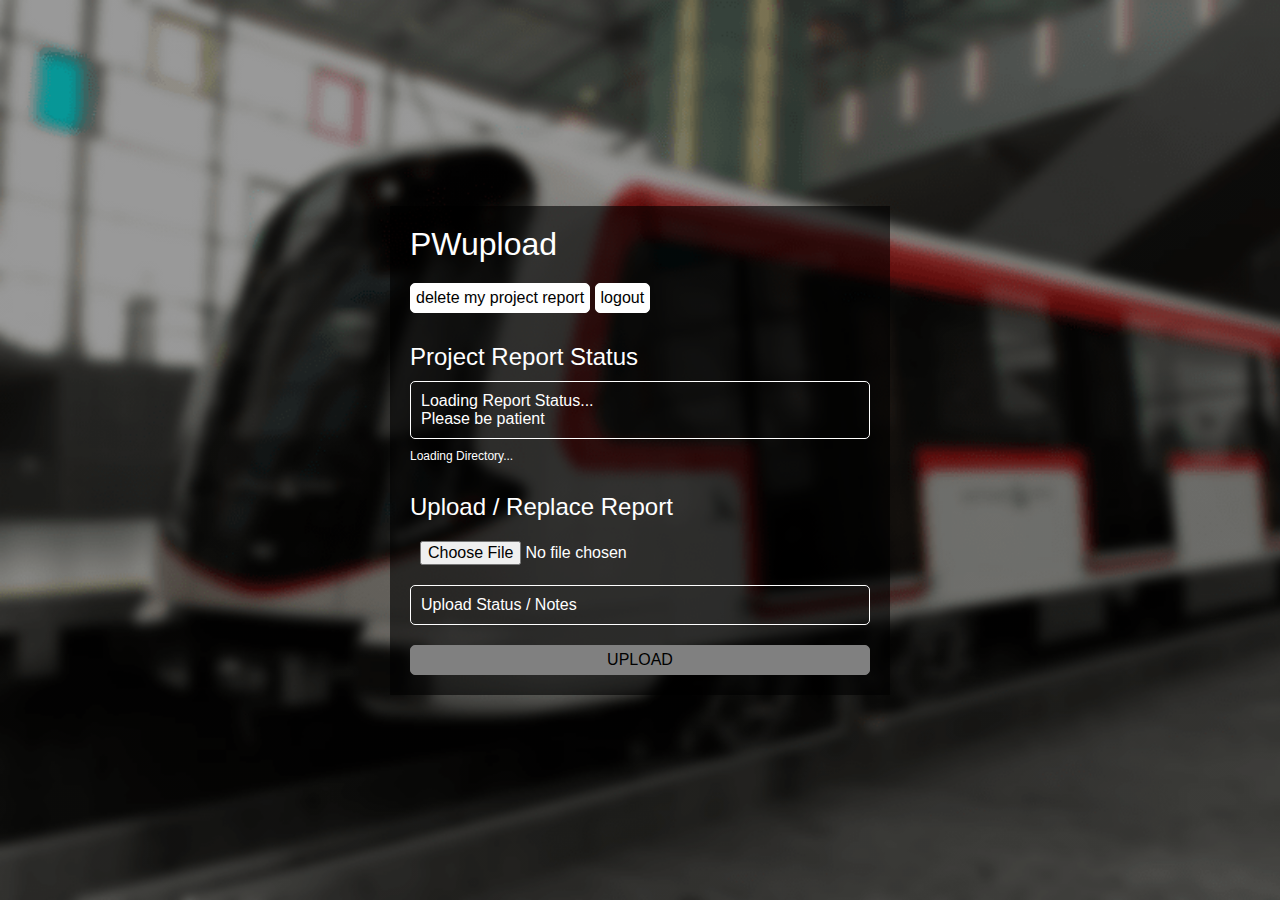
==== upload.html @ 962840bb "initial commit?" ====
<!DOCTYPE html>
<html>
  <head>
    <title>Report | PWupload</title>
    <meta name="viewport" content="initial-scale=1.0, width=device-width" />
    <link href="basic.css" rel="stylesheet" />
  </head>

  <body>
    <noscript style="position: fixed; background: black; width: 100vw; height: 100vh; padding: 20px; top: 0; left: 0; color: white;">
      <h1>SCANDALOUS! your scripts are disabled!</h1>
      <hr>
      <div>You've disabled scripts, which are required to use PWupload. Please re-enable them and reload.</div>
    </noscript>

    <div class="attraction">
      <h1 id="app_title">PWupload</h1>

      <!-- actions -->
      <div>
        <a class="button" href="javascript:delete_report()">delete my project report</a>
        <a class="button" href="logout.php">logout</a>
      </div>

      <!-- info -->
      <h2 style="margin-top: 30px;">Project Report Status</h2>
      <div id="form-report_status" style="border: 1px solid white; margin-top: 10px; border-radius: 5px; padding: 10px;">
        Loading Report Status...
        <br>Please be patient
      </div>
      <div id="form-report_directory" style="font-size: 0.75rem; margin-top: 10px;">Loading Directory...</div>

      <!-- tool -->
      <form action="api.php" enctype="multipart/form-data" method="post">
        <h2 style="margin-top: 30px;">Upload / Replace Report</h2>
        <input style="border: 0;" onchange="parse_report(event, this);" id="form-report_input" type="file" name="pdf" />
        <input name="action" value="upload pdf" type="hidden" />
        <div id="form-report_notes" style="border: 1px solid white; margin-top: 10px; border-radius: 5px; padding: 10px;">Upload Status / Notes</div>
        <button id="form-report_button" disabled type="submit">UPLOAD</button>
      </form>
    </div>

    <script>
      // check for existing session
      let check_session = new FormData();
      check_session.append("action", "ls");

      fetch('api.php', {
        method: 'post',
        body: check_session,
        credentials: 'include'
      }).then(response => response.json()).then(data => {
        if (data.user == "none") window.location.href = "index.html";
        else {
          document.getElementById("app_title").innerText = "PWupload - " + data.user;
          document.getElementById("form-report_status").innerText = "Your project report seems to not have been uploaded yet. You can upload it below.";
          for (i = 0; i < data.files.length; i++) {
            if (data.files[i] == "index.pdf") {
              let report_url = "http://projectsday.hci.edu.sg" + data.directory.replace("/home/www/html", "") + "/index.pdf";
              document.getElementById("form-report_status").innerHTML = `
                We think your report is uploaded! It may be viewed at <a style="color: white;" target="_blank" href="${report_url}">${report_url}</a>.
                <br><br>You can use the tool below to replace your existing report with a new one.
              `;
            }
          }
          document.getElementById("form-report_directory").innerText = data.directory;
        }
      });

      // check out the report
      function parse_report(event, sender) {
        document.getElementById("form-report_notes").innerText = "";
        if (!sender.value.includes(".pdf")) document.getElementById("form-report_notes").innerText += "Your file doesn't look like a PDF file. Are you sure you want to upload it?";
        else {
          document.getElementById("form-report_button").removeAttribute("disabled");
          if (sender.value !== "index.pdf") document.getElementById("form-report_notes").innerText += "Your file will be renamed to 'index.pdf' upon upload.";
        }
      }

      // delete report
      function delete_report() {
        document.getElementById("form-report_status").innerText = "We're deleting your written report. Please wait...";
        
        let check_session = new FormData();
        check_session.append("action", "delete report");

        fetch('api.php', {
          method: 'post',
          body: check_session,
          credentials: 'include'
        }).then(response => response.text()).then(data => {
          document.getElementById("form-report_status").innerText = data;
        });
      }
    </script>
  </body>
</html>
---- basic.css ----
* {
  box-sizing: border-box;
  font-family: "Segoe UI", "Helvetica", sans-serif;
}

body {
  cursor: default;
  overflow-x: hidden;
  display: flex; justify-content: center; align-items: center;
  height: 100vh; width: 100vw;
  margin: 0;
  color: white;
  background: linear-gradient(rgba(0, 0, 0, 0.4), rgba(0, 0, 0, 0.4)), url("background.png"); background-attachment: fixed; background-size: cover;
}

form.attraction, div.attraction {
  display: block;
  width: 500px; max-width: 100%;
  background-color: rgba(0, 0, 0, 0.6); color: white;
  padding: 20px;
}

h1, h2 {
  font-weight: lighter;
  margin: 0;
}

input {
  background-color: transparent; color: white;
  border: 0; border-bottom: 1px solid white;
  padding: 10px;
  display: block;
  margin-top: 10px;
  outline: 0;
  font-size: 1rem;
  width: 100%;
}

button, a.button {
  text-decoration: none;
  display: inline-block;
  background-color: white; color: black;
  cursor: pointer;
  padding: 5px;
  margin-top: 20px;
  outline: 0;
  font-size: 1rem;
  border: 0;
  border: 1px solid white; border-radius: 5px;
  transition: 0.25s;
}

button[type=submit] {
  display: block;
  width: 100%;
}

button:hover {
  background-color: lightgrey; color: black
}

button[disabled] {
  background-color: grey; color: black;
  cursor: not-allowed;
  border: 1px solid grey;
}

button[disabled]:hover {
  background-color: grey; color: black;
}
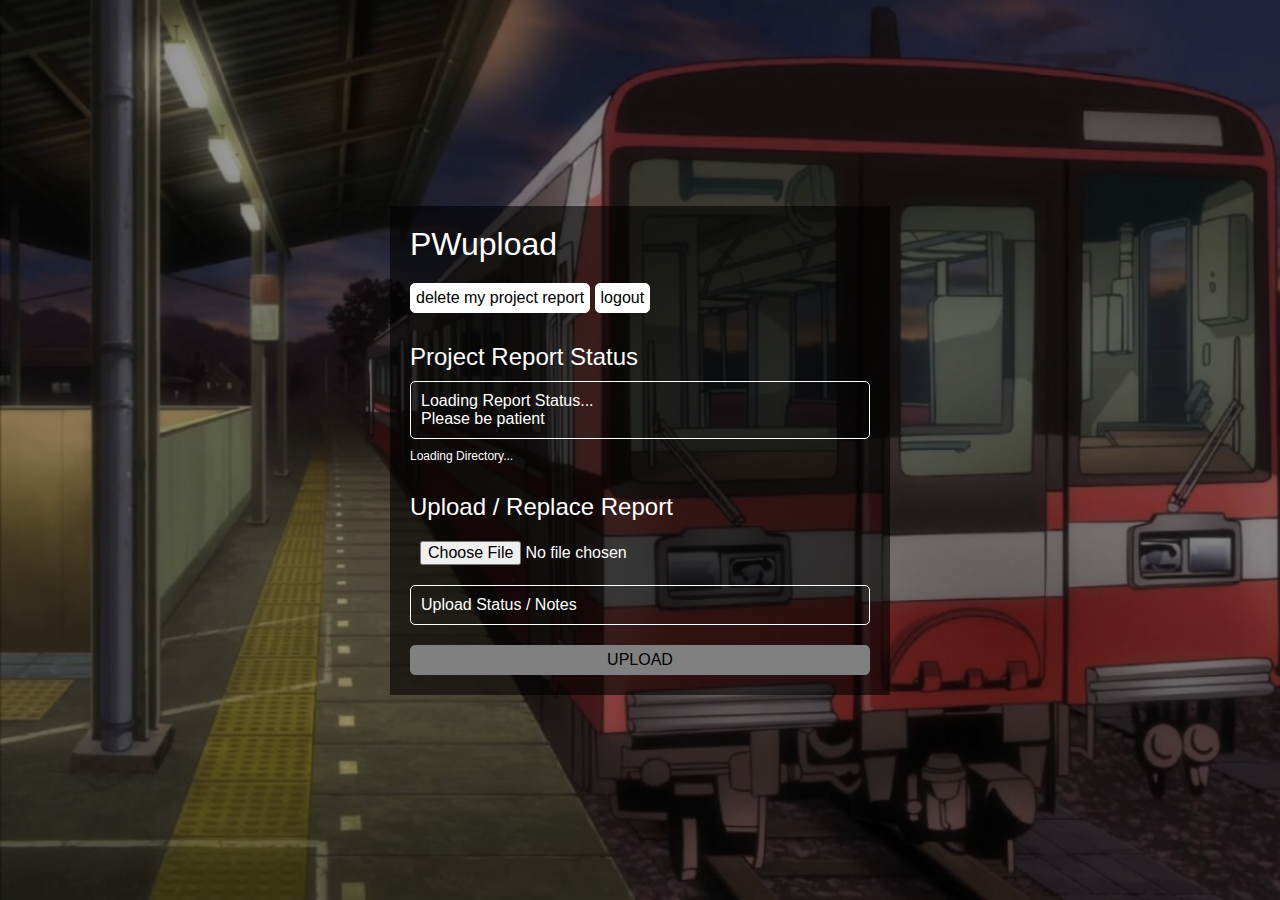
==== commit bd881adb: "update error message, icon and background" ====
--- a/upload.html
+++ b/upload.html
@@ -3,6 +3,8 @@
   <head>
     <title>Report | PWupload</title>
     <meta name="viewport" content="initial-scale=1.0, width=device-width" />
+    
+    <link href="icon.png" rel="icon" />
     <link href="basic.css" rel="stylesheet" />
   </head>
 
--- a/basic.css
+++ b/basic.css
@@ -10,7 +10,7 @@
   height: 100vh; width: 100vw;
   margin: 0;
   color: white;
-  background: linear-gradient(rgba(0, 0, 0, 0.4), rgba(0, 0, 0, 0.4)), url("background.png"); background-attachment: fixed; background-size: cover;
+  background: linear-gradient(rgba(0, 0, 0, 0.4), rgba(0, 0, 0, 0.4)), url("background.jpg"); background-attachment: fixed; background-size: cover;
 }
 
 form.attraction, div.attraction {
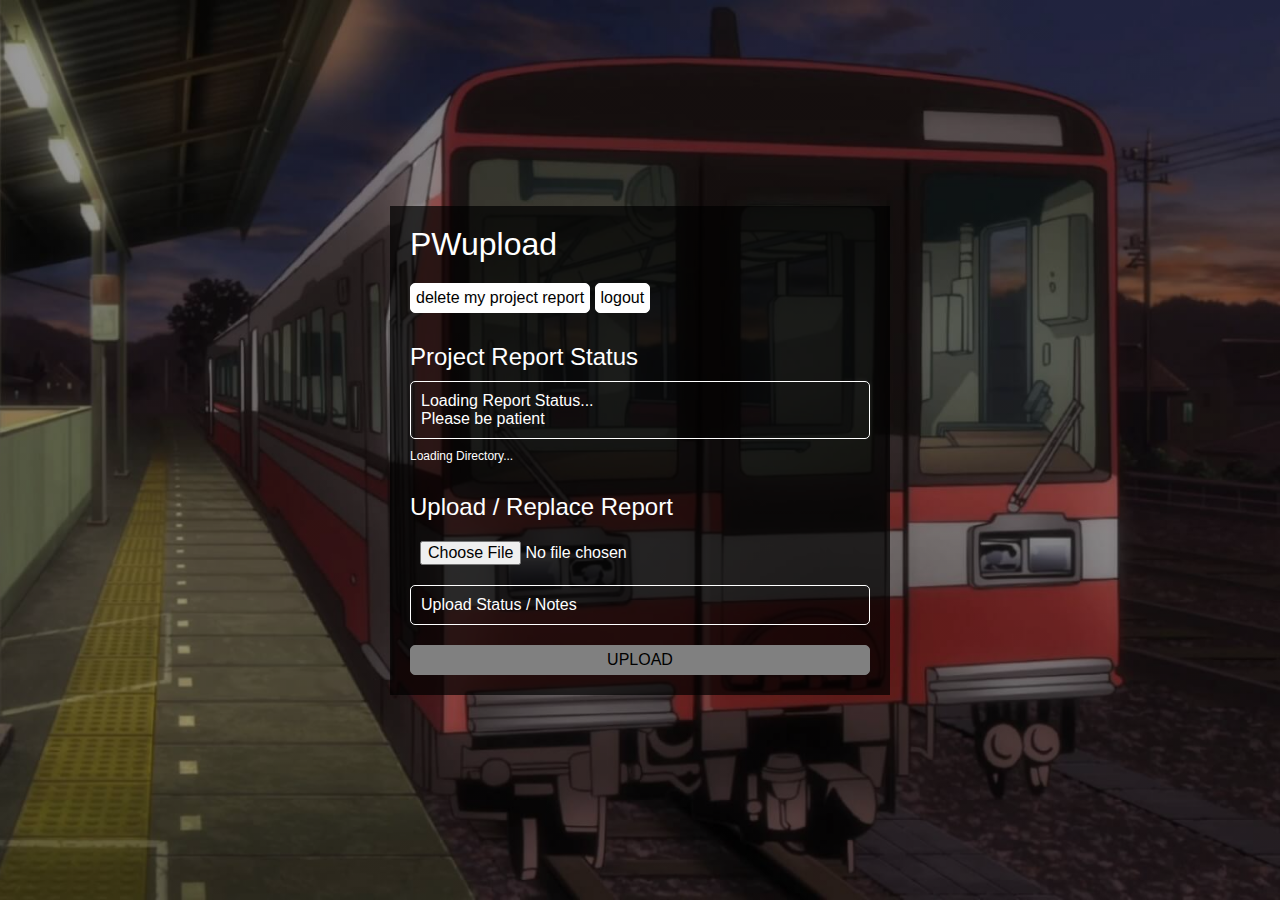
==== commit 17e573ac: "add notice about incognito mode" ====
--- a/upload.html
+++ b/upload.html
@@ -62,6 +62,7 @@
               document.getElementById("form-report_status").innerHTML = `
                 We think your report is uploaded! It may be viewed at <a style="color: white;" target="_blank" href="${report_url}">${report_url}</a>.
                 <br><br>You can use the tool below to replace your existing report with a new one.
+                <br><br>Link not working? Try opening it in Incognito / Private Browsing Mode.
               `;
             }
           }
--- a/basic.css
+++ b/basic.css
@@ -10,13 +10,16 @@
   height: 100vh; width: 100vw;
   margin: 0;
   color: white;
-  background: linear-gradient(rgba(0, 0, 0, 0.4), rgba(0, 0, 0, 0.4)), url("background.jpg"); background-attachment: fixed; background-size: cover;
+  background: linear-gradient(rgba(0, 0, 0, 0.4), rgba(0, 0, 0, 0.4)), url("background.jpg");
+  background-attachment: fixed;
+  background-size: cover;
+  background-position: center;
 }
 
 form.attraction, div.attraction {
   display: block;
   width: 500px; max-width: 100%;
-  background-color: rgba(0, 0, 0, 0.6); color: white;
+  background-color: rgba(0, 0, 0, 0.7); color: white;
   padding: 20px;
 }
 
